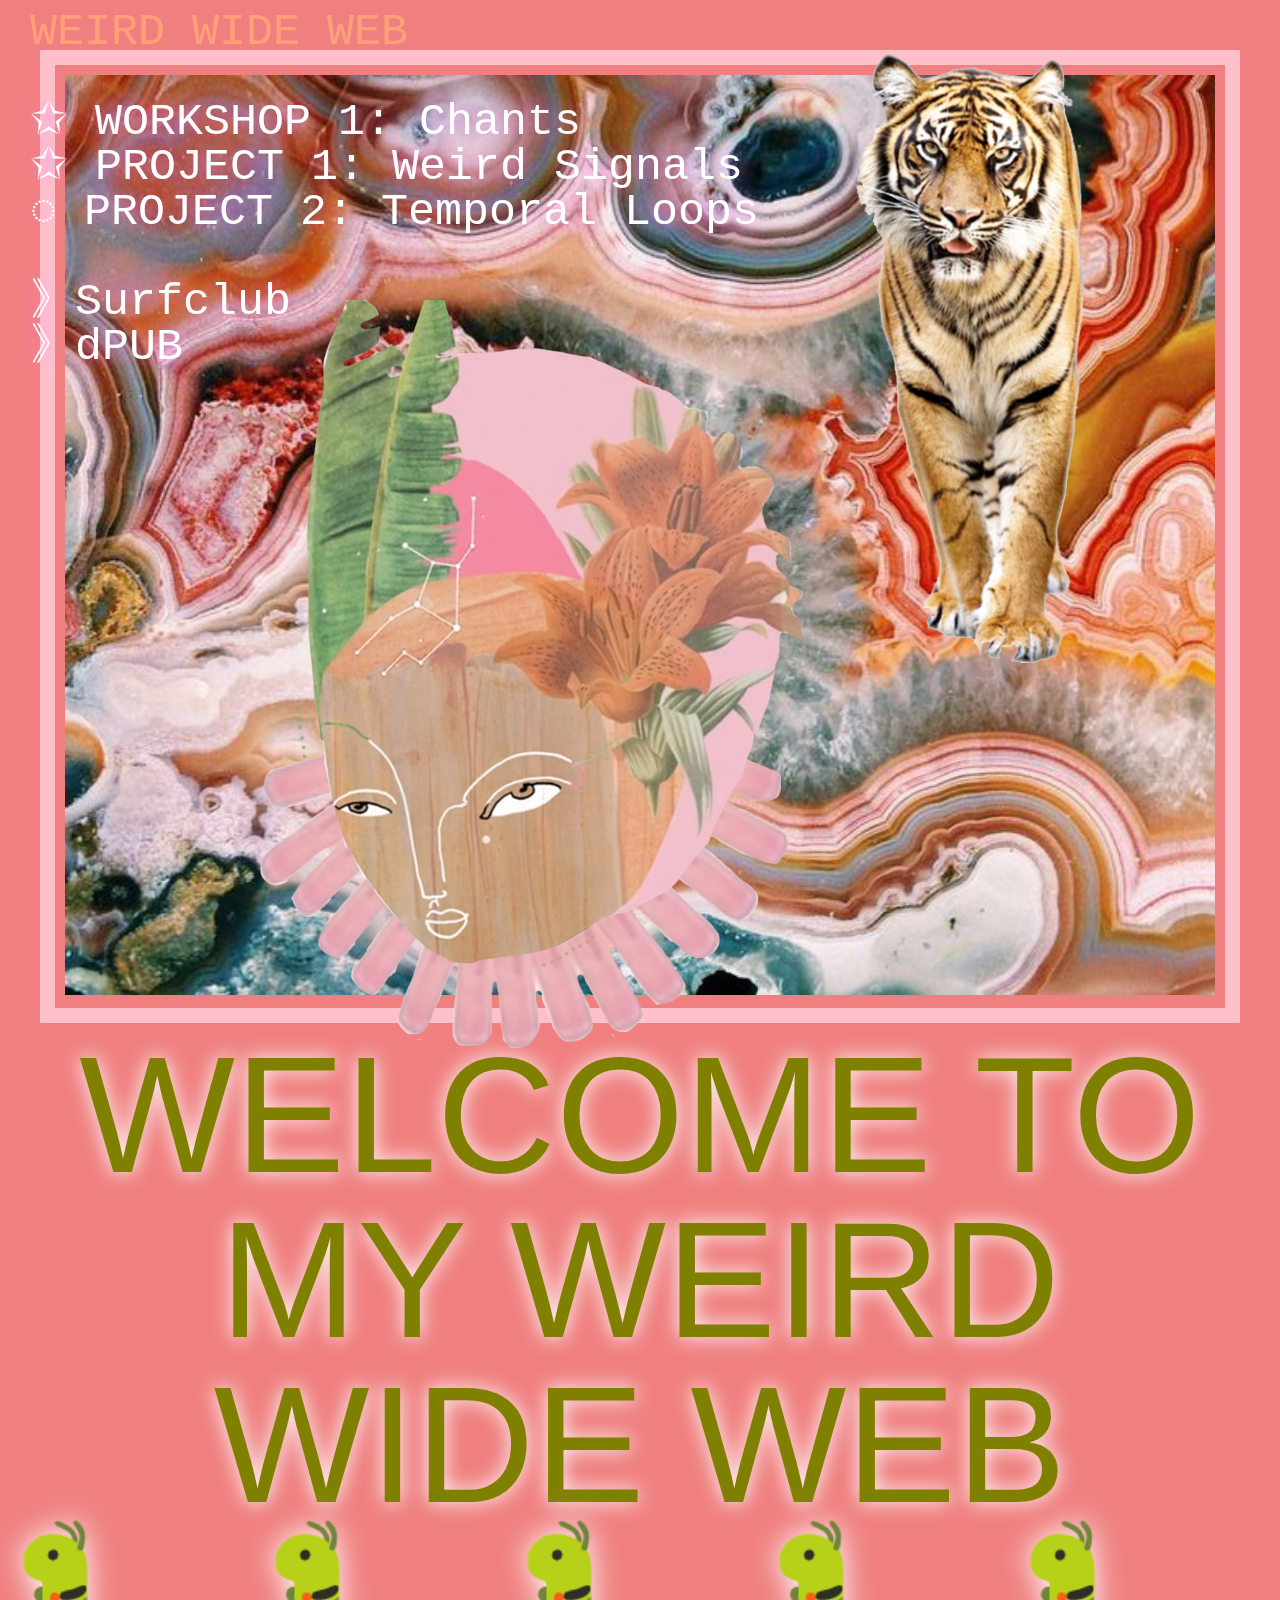
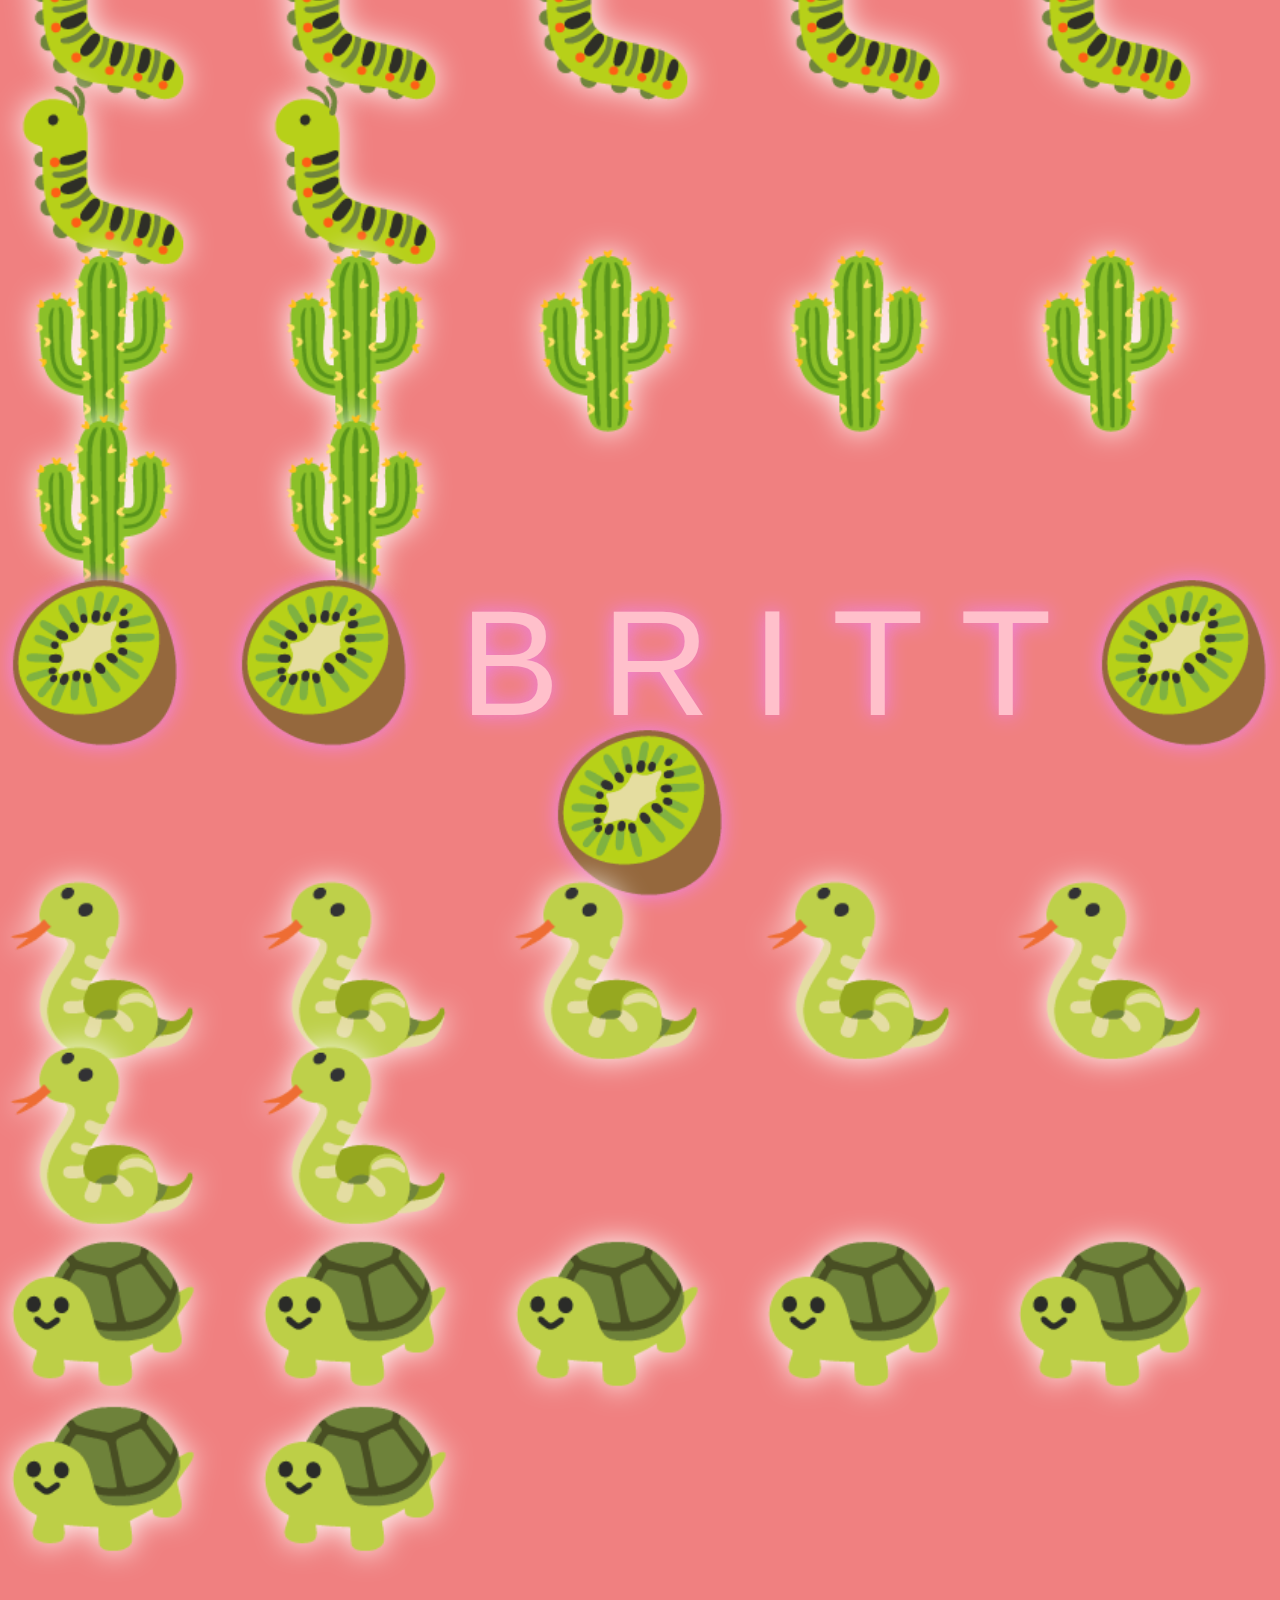
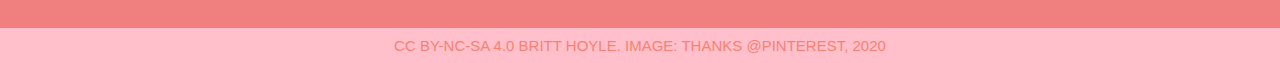
==== homepage/index.html @ 03c79065 "h" ====
<!DOCTYPE html>
<html>
  <head>
    <meta charset="UTF-8">
  	<meta name="viewport" content="width=device-width,initial-scale=1">
    <title>Boilerplate Starter kit v1.08</title>
    <link rel="stylesheet" href="assets/css/reset.css" type="text/css">
  	<link rel="stylesheet" href="assets/css/main.css" type="text/css">
  	<script src="assets/js/jquery-3.4.1.min.js"></script>
  	<script src="assets/js/main.js"></script>
  </head>
  <body>
    <!-- DO NOT REMOVE ABOVE -->
    <!-- start here -->

    <div class="links">
      WEIRD WIDE WEB
      <br>
      <br>
      <a href="https://britthoyle.github.io/chants/chant.html"> ✩ WORKSHOP 1: Chants</a>
      <a href="https://britthoyle.github.io/weird%20signals/index.html"> ✩ PROJECT 1: Weird Signals</a>
      <a href="https://britthoyle.github.io/robot/index.html"> ◌  PROJECT 2: Temporal Loops</a>
      <br>
      <a href="https://docs.google.com/document/d/13tIMrbYhakx3DgxaeI-3Hz0mRF0pJiMyIonr1DI7UXU/edit?usp=sharing">》Surfclub</a>
      <a href="http://dpub.u-p.co/">
      》dPUB</a>
    </div>

    <div class="image">
      <img src="assets/images/img.png">
      </a>
    </div>

     <div class="icon">
      <a href="https://youtu.be/aHz6XOA08xQ"> 
        <img src="assets/images/tiger1.png">
      </a>
      </div>


      <div class="face">
        <img src="assets/images/pic2.png">
      </div>


    <div class="welcome">
      WELCOME TO MY WEIRD WIDE WEB
    </div>

    <div class="emoji">
      🐛 🐛 🐛 🐛 🐛 🐛 🐛
    </div>

    <div class="cactus">
        🌵 🌵 🌵 🌵 🌵 🌵 🌵
    </div>

    <div class="name">
     🥝 🥝 B R I T T 🥝 🥝 
    </div>

    <div class="snake">
      🐍 🐍 🐍 🐍 🐍 🐍 🐍
    </div>

    <div class="turtle">
      🐢 🐢 🐢 🐢 🐢 🐢 🐢 
    </div>

    <div class="copy">
      CC BY-NC-SA 4.0 Britt Hoyle. Image: Thanks @pinterest, 2020
      </div>








    <!-- DO NOT REMOVE BELOW -->
    <!-- end here -->
  </body>
</html>
---- homepage/assets/css/main.css ----
body {
	font-family: Helvetica,Arial,sans-serif;
	font-size: 36px;
	background-color:lightcoral;

}

a {
	color:olive;
}

.image {
	width:1200px;
	height:973px;
	margin-left:auto;
	margin-right:auto;
	margin-top:50px;
	border:15px solid pink;
	padding:10px;
	overflow:hidden;
	transition-duration:0.8s;
	transition-property:transform;
}

.image img{
	width:100%;
}

.image:hover {
	transform: rotate(360deg);
	-webkit-transform:rotate(360deg);
}

.alpaca {
	position:absolute;
	top:190px;
	left:50px;
}

.links {
	position:fixed;
	top:10px;
	left:30px;
	font-family:courier;

}

.links a {
	text-decoration:none;
	color:white;
	text-shadow:0px 0px 20px violet;
	z-index: 2;
	display:block;
}

.links {
	color:lightsalmon;
	font-size:45px;
}

.links {
	color:lightsalmon;
}

.face {
	position:absolute;
	top:300px;
	left:110px;
}

.green {
	position:absolute;
}

.welcome {
font-size:165px;
margin-top:10px;
text-align:center;
color:olive;
text-shadow:0px 0px 20px white;
}

.emoji {
	font-size:165px;
	text-shadow:0px 0px 30px white;
}

.cactus {
	font-size:165px;
	text-shadow:0px 0px 30px white;
}

.snake {
	font-size:165px;
	text-shadow:0px 0px 30px white;
}

.turtle {
	font-size:165px;
	text-shadow:0px 0px 30px white;
}

.name {
	font-size:150px;
	color:pink;
	text-align:center;
	text-shadow:0px 0px 20px violet;
}

.copy {
	font-size:15px;
	margin-top:80px;
	text-align:center;
	text-transform:uppercase;
	color:salmon;
	background-color:pink;
	padding:10px;
}

.icon {
	position:fixed;
	top:50px;
	right:300px;
	width:250px;
}
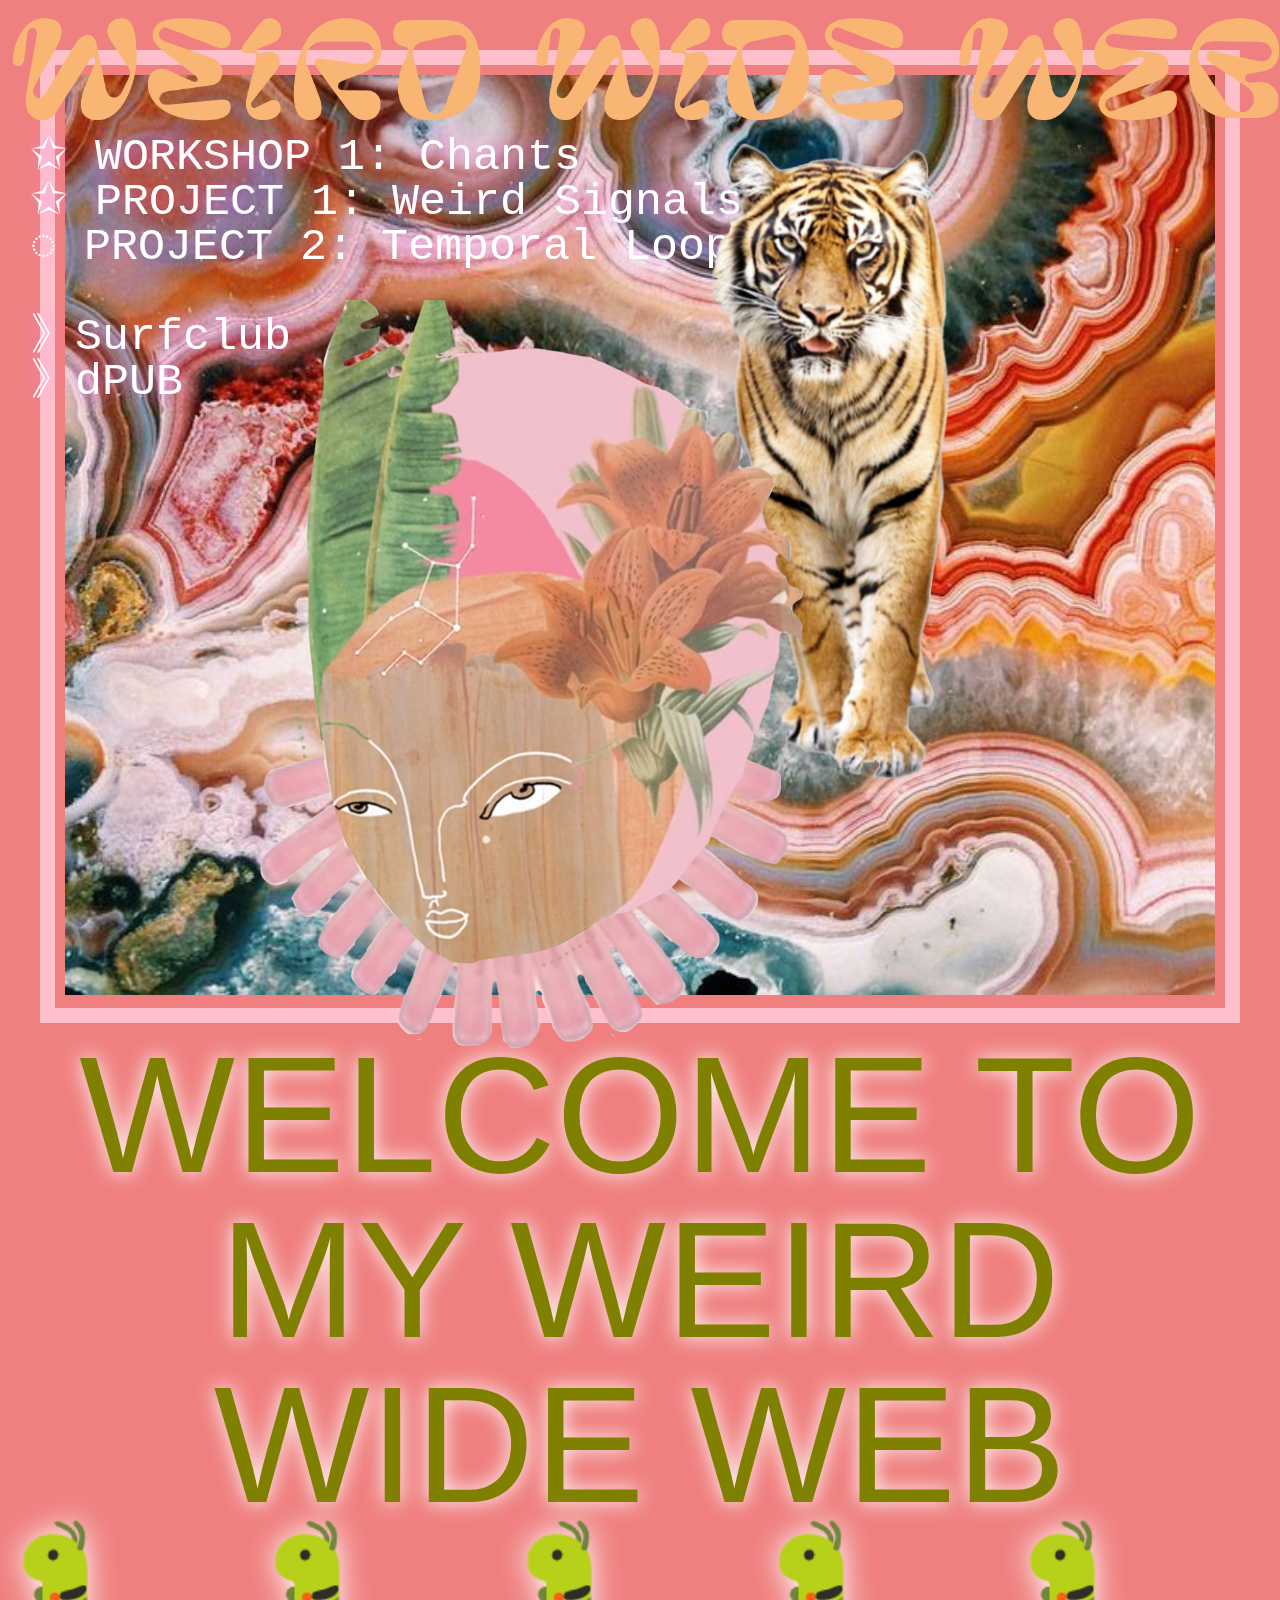
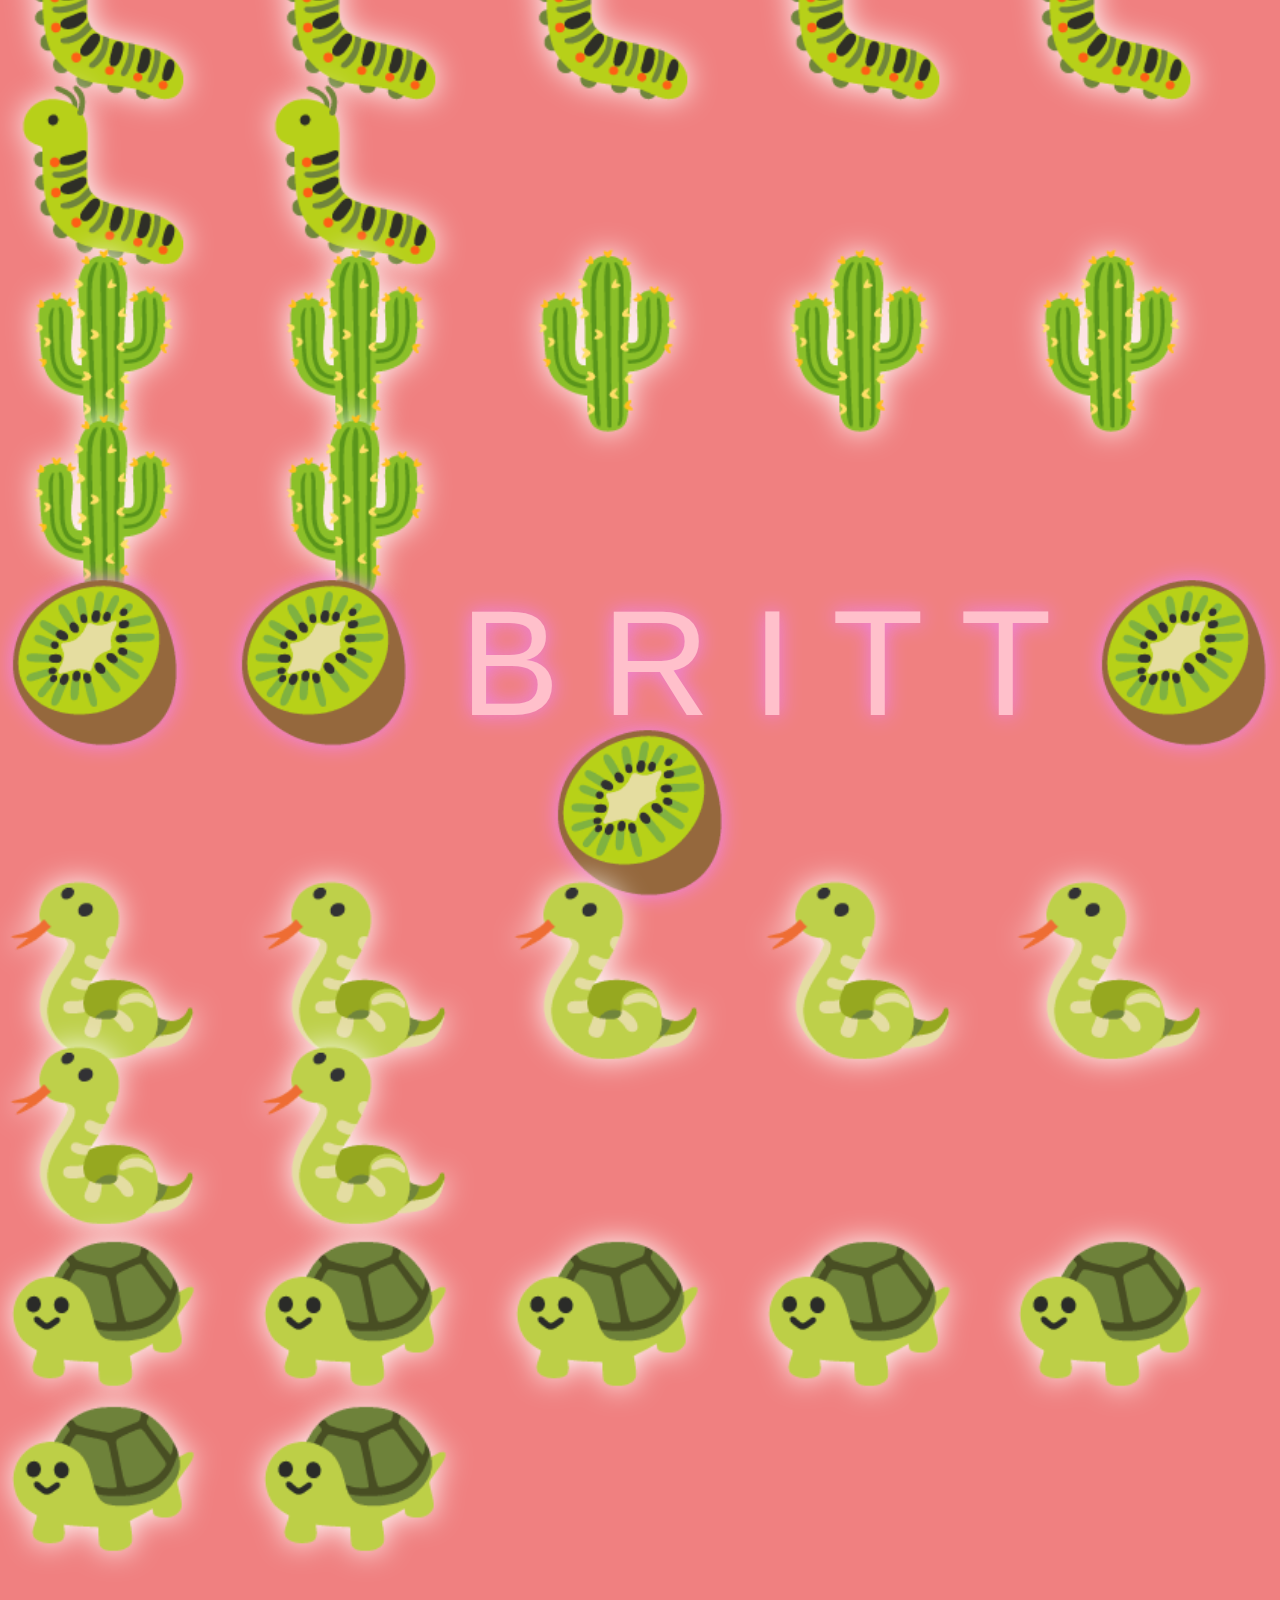
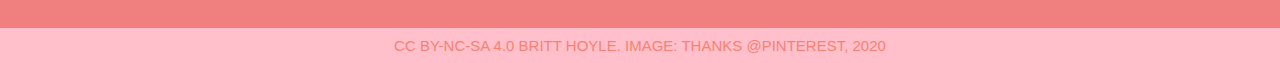
==== commit 0cfd2b91: "home page and TL" ====
--- a/homepage/index.html
+++ b/homepage/index.html
@@ -13,13 +13,16 @@
     <!-- DO NOT REMOVE ABOVE -->
     <!-- start here -->
 
+    <div class="title">
+    <img src="assets/images/weird.png">
+    </div>
+
     <div class="links">
-      WEIRD WIDE WEB
       <br>
       <br>
       <a href="https://britthoyle.github.io/chants/chant.html"> ✩ WORKSHOP 1: Chants</a>
-      <a href="https://britthoyle.github.io/weird%20signals/index.html"> ✩ PROJECT 1: Weird Signals</a>
-      <a href="https://britthoyle.github.io/robot/index.html"> ◌  PROJECT 2: Temporal Loops</a>
+      <a href="https://britthoyle.github.io/weirdsignals/"> ✩ PROJECT 1: Weird Signals</a>
+      <a href="https://britthoyle.github.io/temporalloops/index.html"> ◌  PROJECT 2: Temporal Loops</a>
       <br>
       <a href="https://docs.google.com/document/d/13tIMrbYhakx3DgxaeI-3Hz0mRF0pJiMyIonr1DI7UXU/edit?usp=sharing">》Surfclub</a>
       <a href="http://dpub.u-p.co/">
@@ -39,7 +42,9 @@
 
 
       <div class="face">
+      <a href="https://jaivasicek.com/">
         <img src="assets/images/pic2.png">
+      </a>
       </div>
 
 
--- a/homepage/assets/css/main.css
+++ b/homepage/assets/css/main.css
@@ -33,13 +33,21 @@
 
 .alpaca {
 	position:absolute;
-	top:190px;
-	left:50px;
+	height:50px;
+	width:200px;
+}
+
+.title img {
+	position:absolute;
+	width:1300px;
+	height:300px;
+	top:5px;
+	left:9px;
 }
 
 .links {
 	position:fixed;
-	top:10px;
+	top:45px;
 	left:30px;
 	font-family:courier;
 
@@ -62,7 +70,7 @@
 	color:lightsalmon;
 }
 
-.face {
+.face img {
 	position:absolute;
 	top:300px;
 	left:110px;
@@ -117,9 +125,9 @@
 	padding:10px;
 }
 
-.icon {
+.icon img {
 	position:fixed;
-	top:50px;
-	right:300px;
-	width:250px;
+	top:140px;
+	right:200px;
+	width:500px;
 }
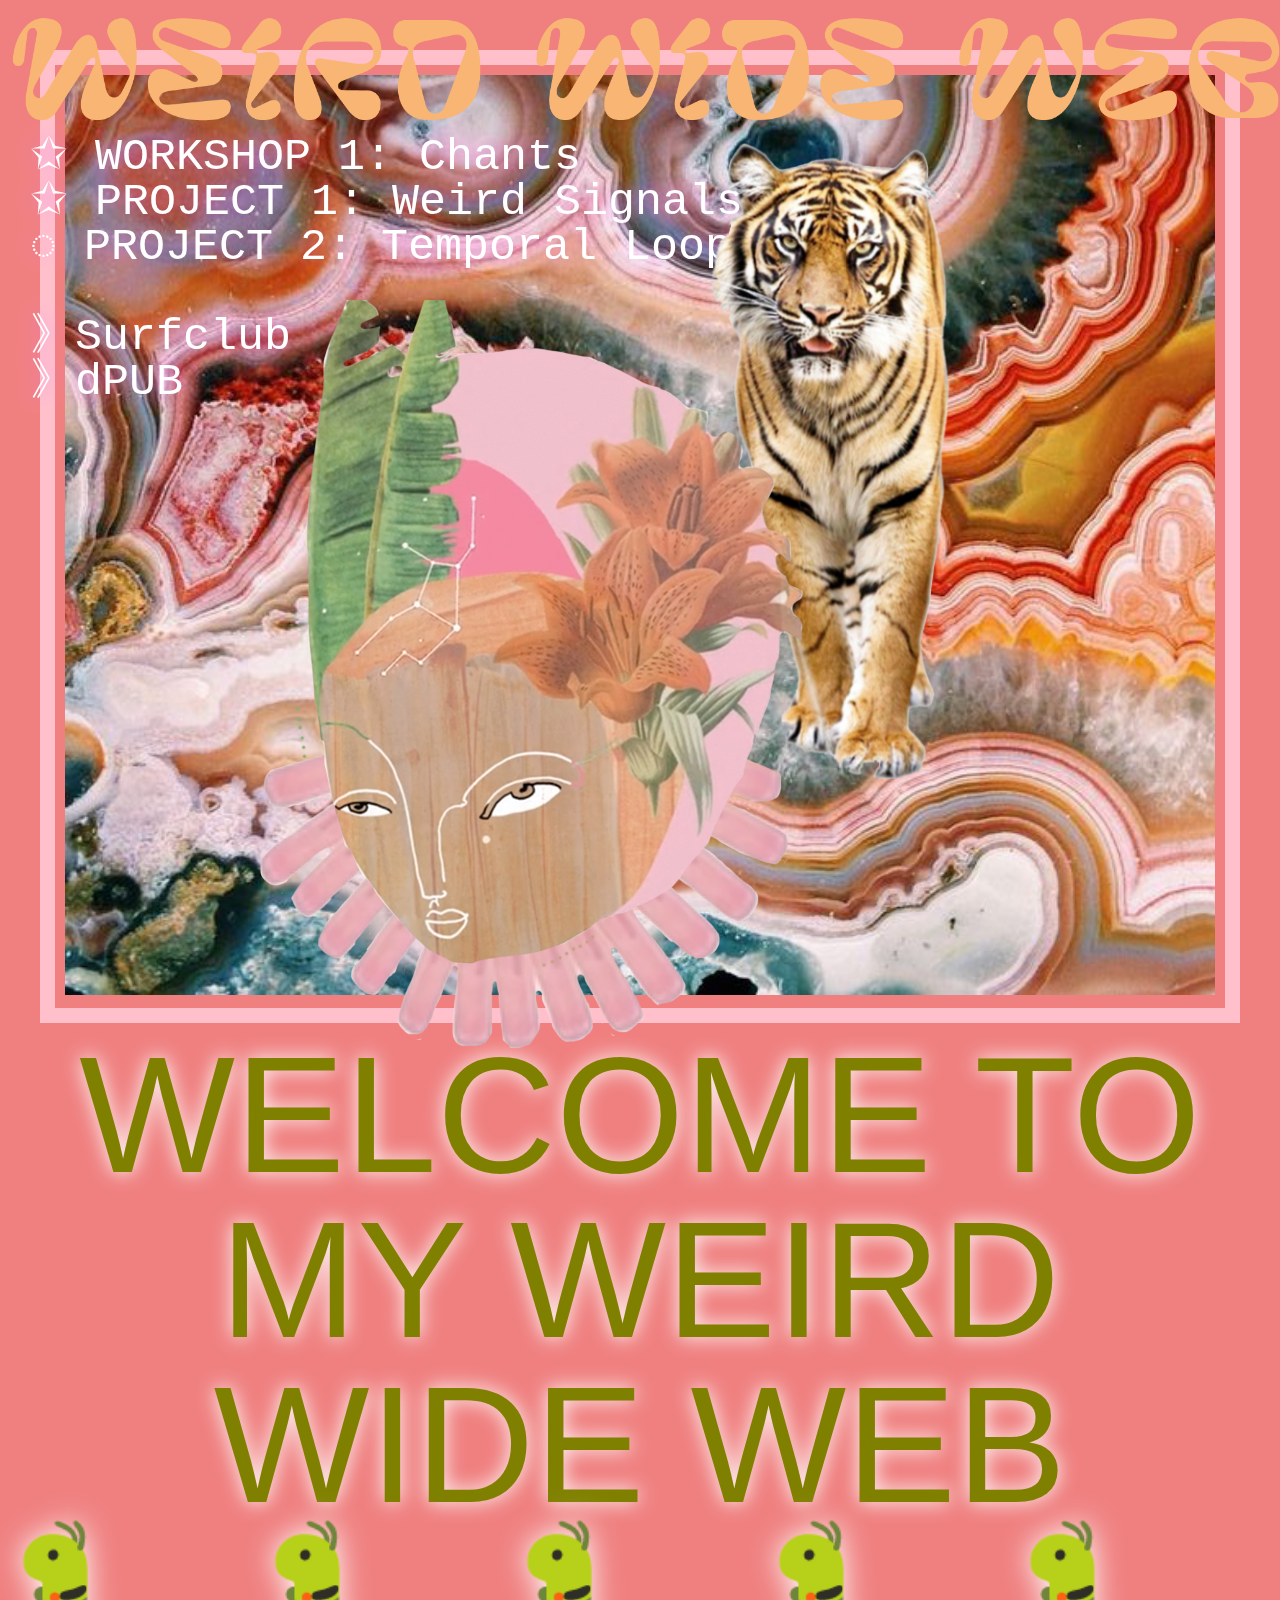
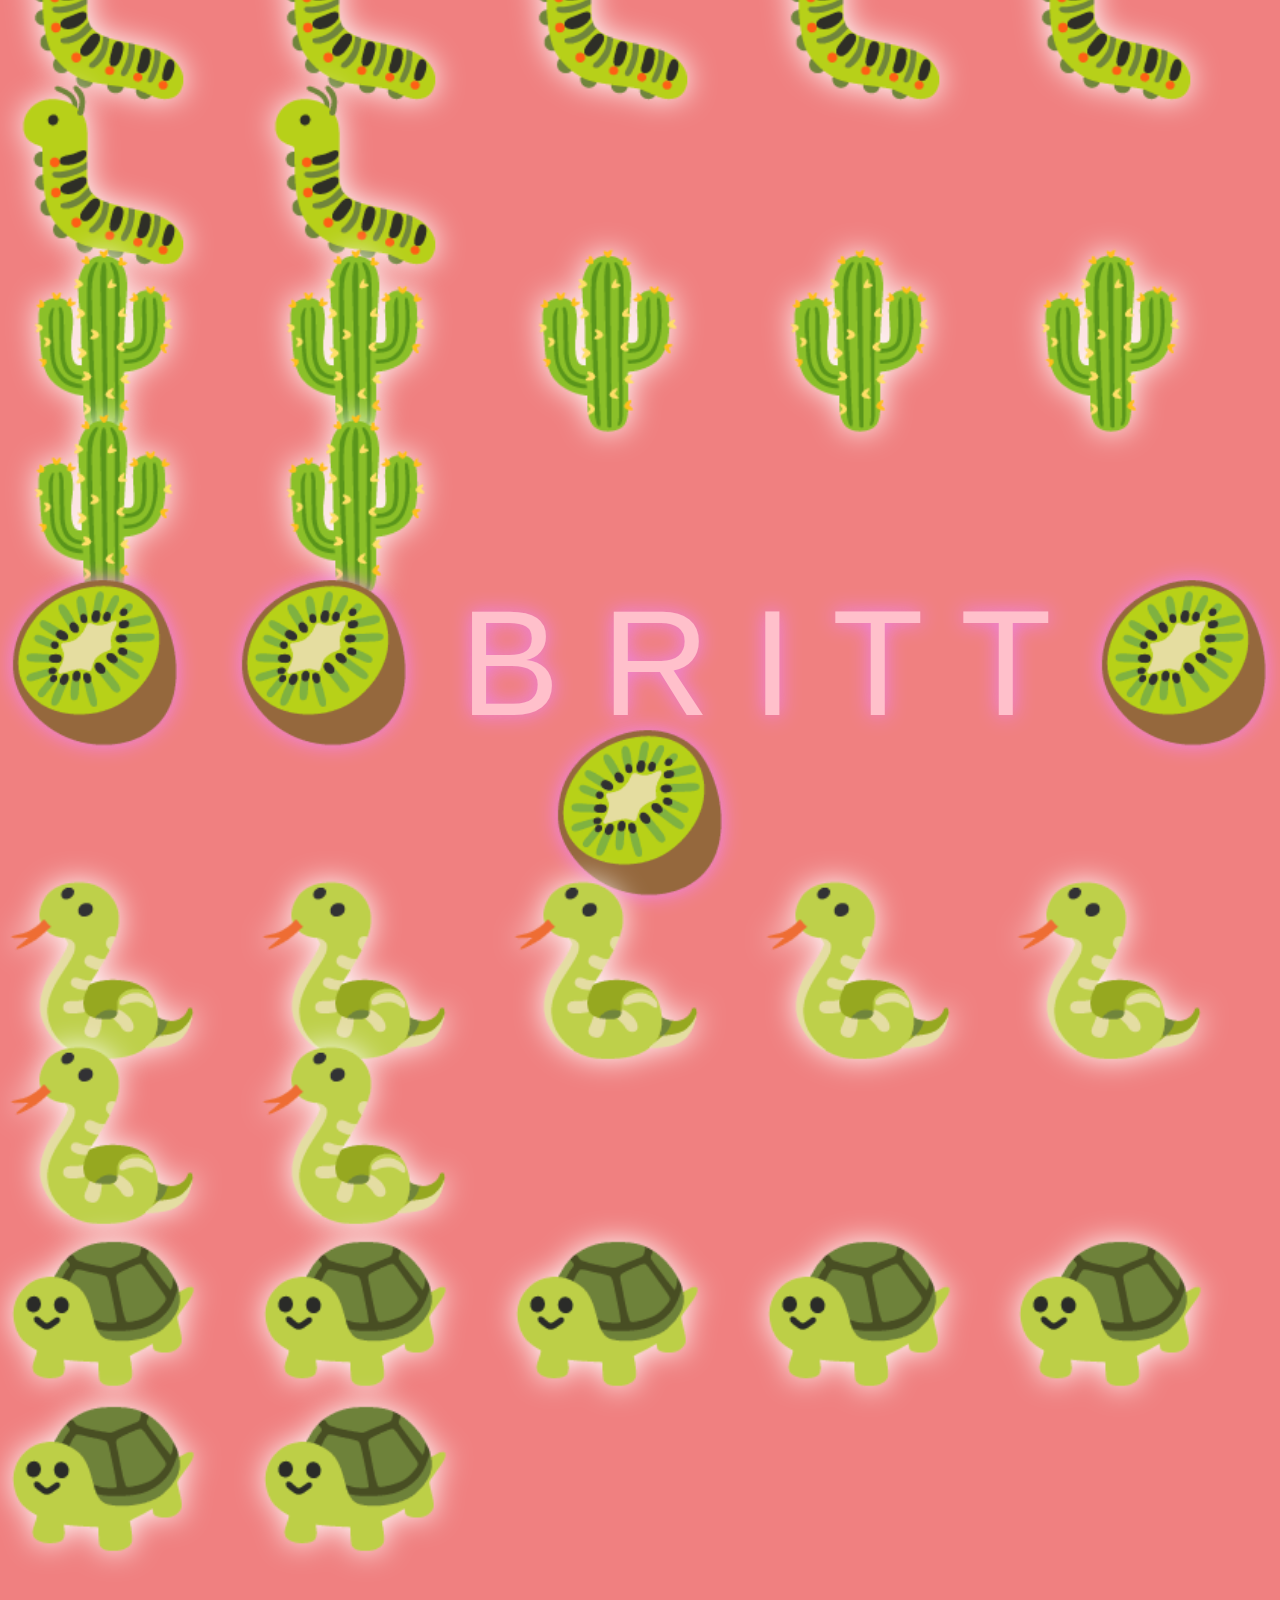
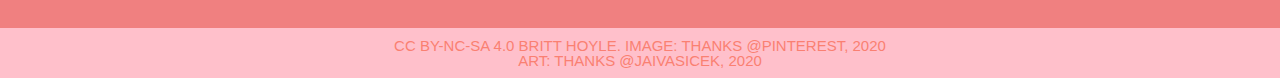
==== commit fb1e6e38: "..." ====
--- a/homepage/index.html
+++ b/homepage/index.html
@@ -73,7 +73,8 @@
     </div>
 
     <div class="copy">
-      CC BY-NC-SA 4.0 Britt Hoyle. Image: Thanks @pinterest, 2020
+      CC BY-NC-SA 4.0 Britt Hoyle. Image: Thanks @pinterest, 2020 <br>
+      Art: Thanks @jaivasicek, 2020
       </div>
 
 
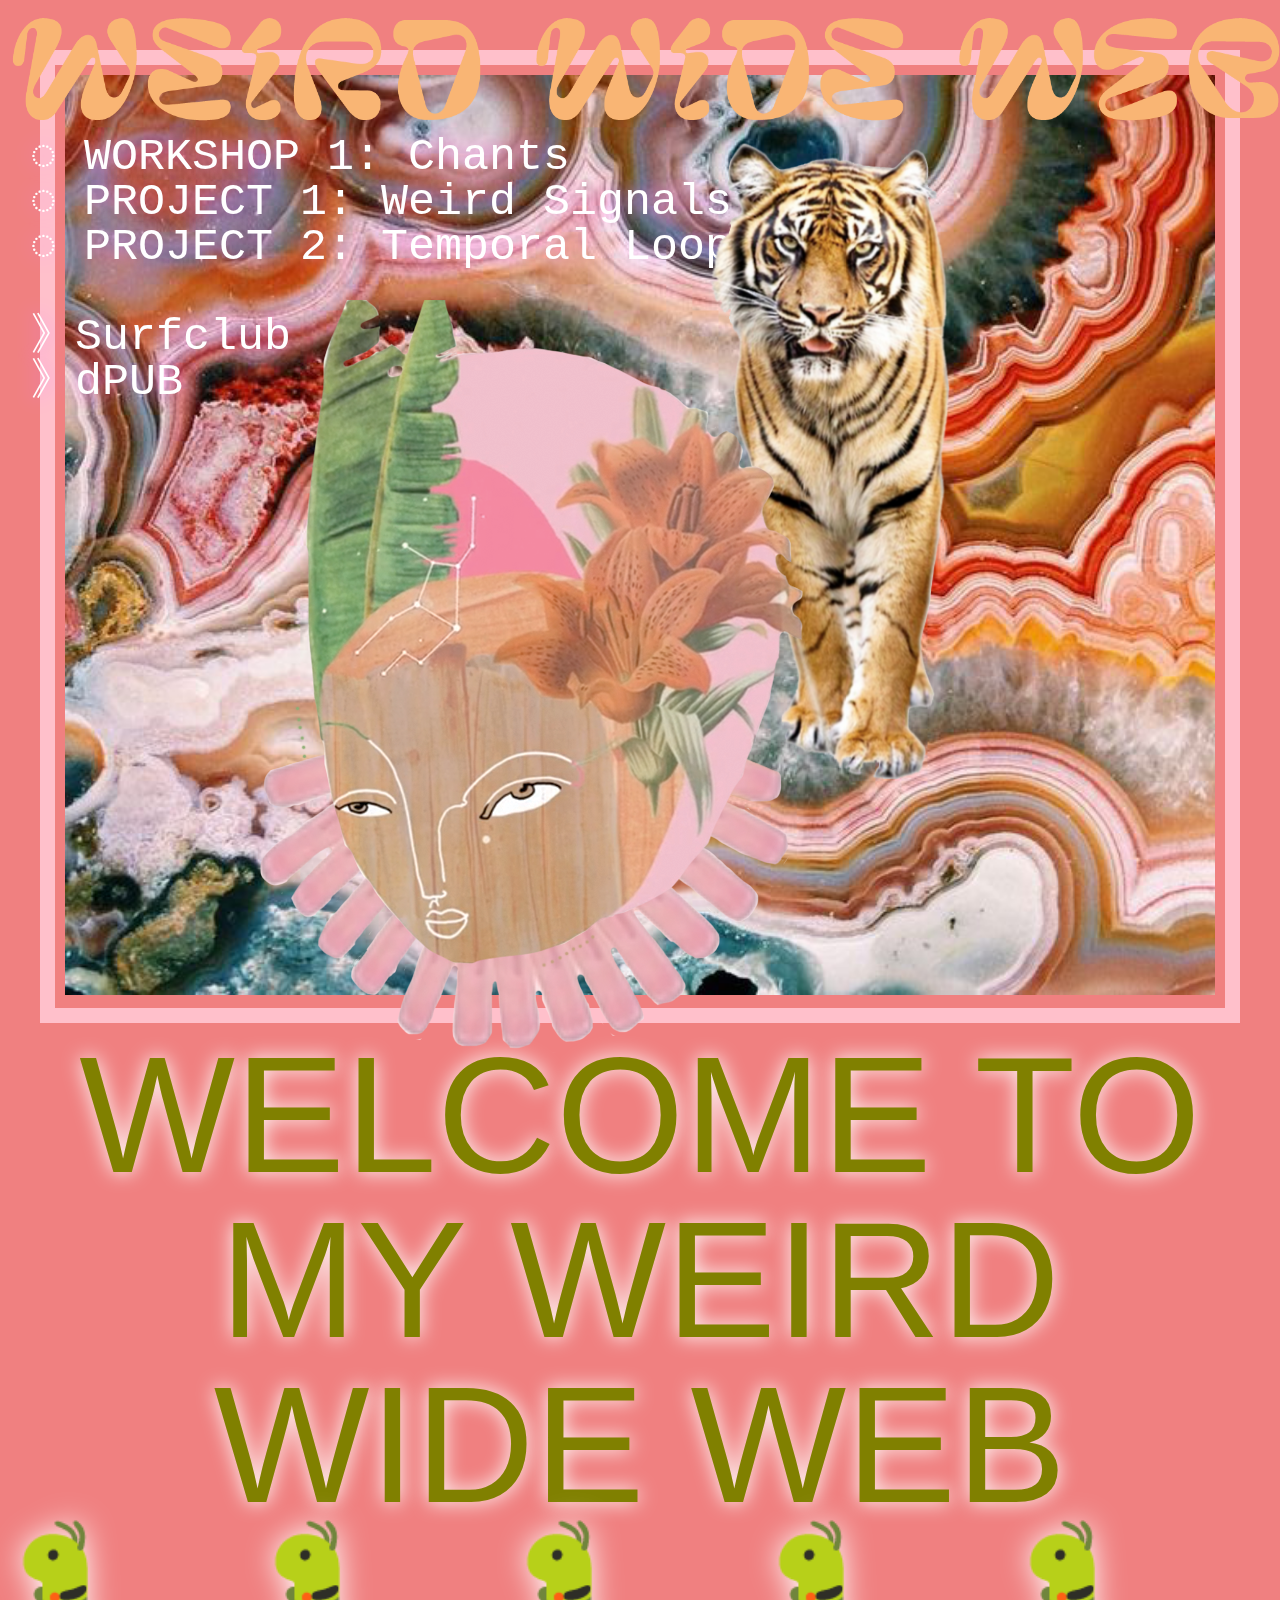
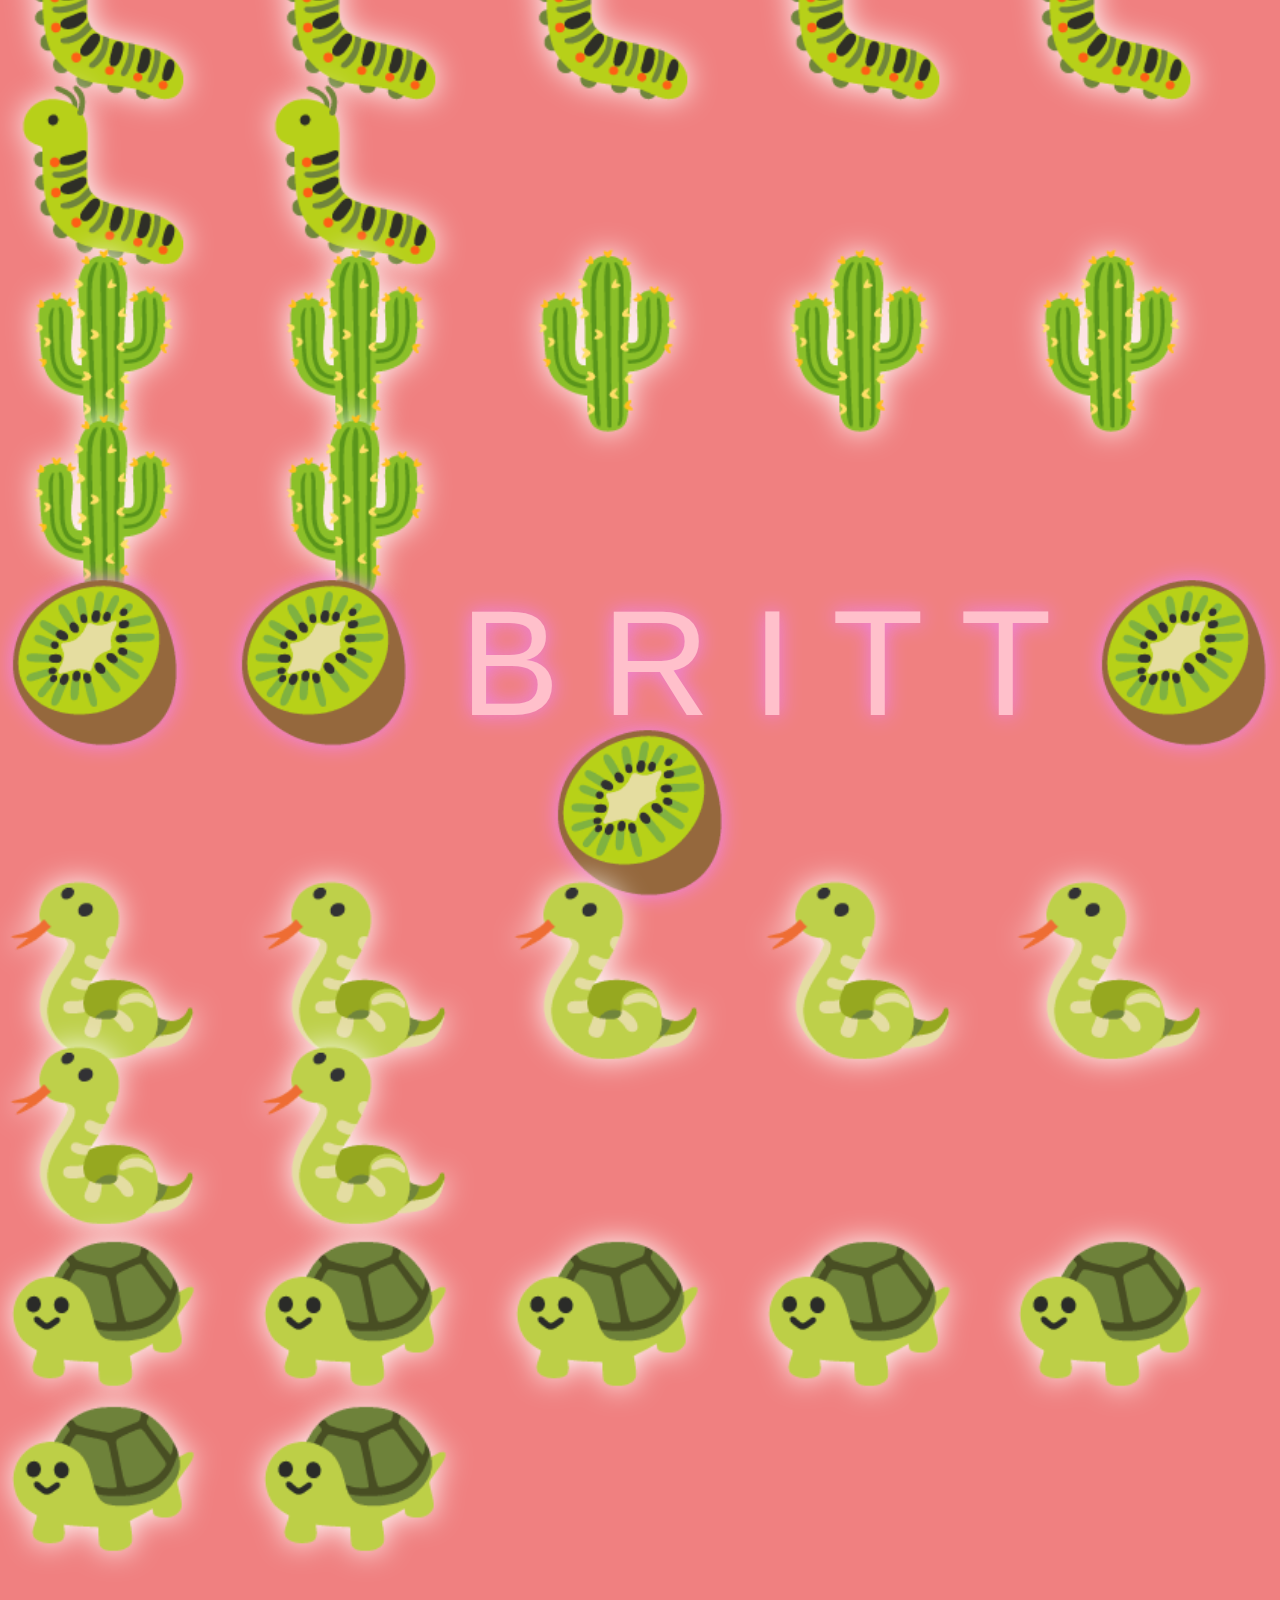
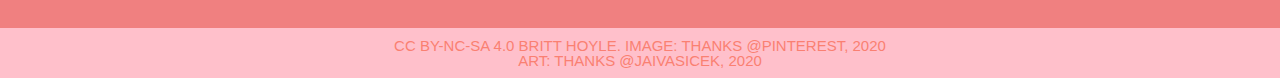
==== commit 85371275: "webpage" ====
--- a/homepage/index.html
+++ b/homepage/index.html
@@ -20,8 +20,8 @@
     <div class="links">
       <br>
       <br>
-      <a href="https://britthoyle.github.io/chants/chant.html"> ✩ WORKSHOP 1: Chants</a>
-      <a href="https://britthoyle.github.io/weirdsignals/"> ✩ PROJECT 1: Weird Signals</a>
+      <a href="https://britthoyle.github.io/chants/chant.html"> ◌ WORKSHOP 1: Chants</a>
+      <a href="https://britthoyle.github.io/weirdsignals/"> ◌ PROJECT 1: Weird Signals</a>
       <a href="https://britthoyle.github.io/temporalloops/index.html"> ◌  PROJECT 2: Temporal Loops</a>
       <br>
       <a href="https://docs.google.com/document/d/13tIMrbYhakx3DgxaeI-3Hz0mRF0pJiMyIonr1DI7UXU/edit?usp=sharing">》Surfclub</a>
